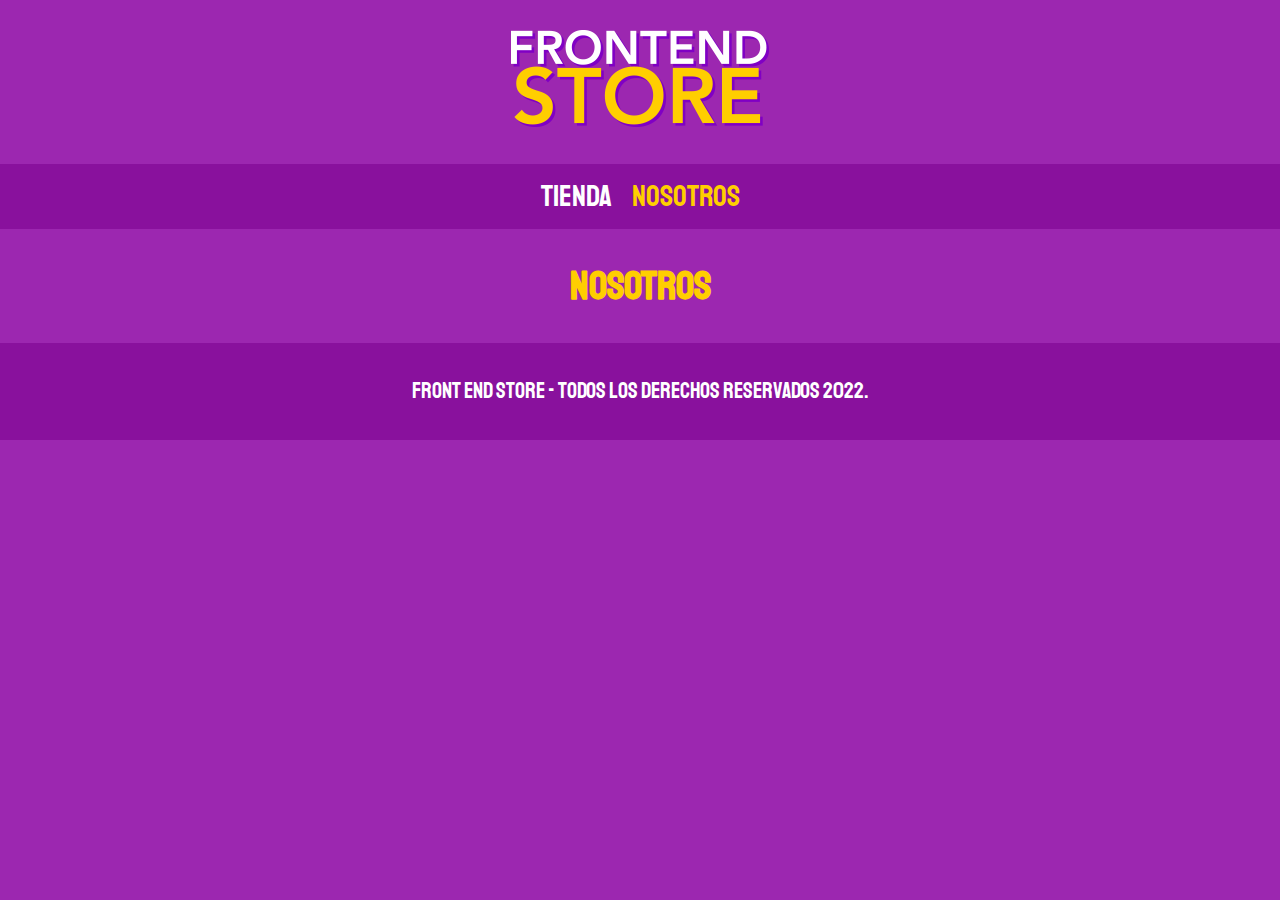
==== nosotros.html @ 14e37276 "header y footer agregados" ====
<!DOCTYPE html>
<html lang="en">
<head>
    <meta charset="UTF-8">
    <meta http-equiv="X-UA-Compatible" content="IE=edge">
    <meta name="viewport" content="width=device-width, initial-scale=1.0">
    <title>FrontEnd Store</title>
    <link rel="stylesheet" href="css/normalize.css">
    <link href="https://fonts.googleapis.com/css2?family=Staatliches&display=swap" rel="stylesheet">
    <link rel="stylesheet" href="css/style.css">
</head>
<body>
    <header class="header">
        <a href="index.html">
            <img class="header__logo" src="img/logo.png" alt="logotipo">
        </a>
    </header>
    <nav class="navegacion">
        <a class="navegacion__enlace" href="index.html">Tienda</a>
        <a class="navegacion__enlace navegacion__enlace--activo" href="nosotros.html">Nosotros</a>
    </nav>
    <main class="contenedor">
        <h1>Nosotros</h1>
    </main>
    <footer class="footer">
        <p class="footer__texto">Front End Store - Todos los Derechos Reservados 2022.</p>
    </footer>
    
</body>
</html>
---- css/style.css ----
:root{
    --primario: #9c27b0;
    --primarioOscuro: #89119d;
    --secundario: #ffce00;
    --secundarioOscuro: rgb(233,287,2);
    --blanco: #fff;
    --negro: #000;

    --fuentePrincipal: 'Staatliches', cursive;
}

html {
    box-sizing: border-box;
    font-size: 62.5%;   /* (1)Este va de la mano con (2)*/
  }
*, *:before, *:after {
    box-sizing: inherit;
}

/* Globales */
body{
    font-size: 16px;  /* (2)Este va de la mano con (1). Con el fin de que 1rem=10px */
    background-color: var(--primario);
    line-height: 1.5;
}
p{
    font-size: 1.8rem;
    font-family: Arial, Helvetica, sans-serif;
    color: var(--blanco);
}
a{
    text-decoration: none;
}
img{
    max-width: 100%;
}
.contendor{
    max-width: 120rem;
    margin: 0 auto;
}
h1, h2, h3{
    text-align: center;
    color: var(--secundario);
    font-family: var(--fuentePrincipal);
}
h1{
    font-size: 4rem;
}
h2{
    font-size: 3.2rem;
}
h3{
    font-size: 2.4rem;
}

/* Header */
.header{
    display: flex;
    justify-content: center;
}
.header__logo{
    margin: 3rem 0;
}

/* Footer */
.footer{
    background-color: var(--primarioOscuro);
    padding: 1rem 0;
    margin-top: 2rem;
}
.footer__texto{
    font-family: var(--fuentePrincipal);
    font-size: 2.2rem;
    text-align: center;
}

/* Navegacion */
.navegacion{
    background-color: var(--primarioOscuro);
    padding: 1rem 0;
    display: flex;
    justify-content: center;
    /* gap: 2rem; Separacion forma nueva*/
}
.navegacion__enlace{
    font-family: var(--fuentePrincipal);
    color: var(--blanco);
    font-size: 3rem;
    margin-right: 2rem; /*Separacion solo que deja 2rem al ultimo elemento pero se soluciona con el de abajo*/
}
.navegacion__enlace:last-of-type{
    margin-right: 0;    /*esta clase lo soluciona*/
}
.navegacion__enlace--activo, .navegacion__enlace:hover{
    color: var(--secundario);
}
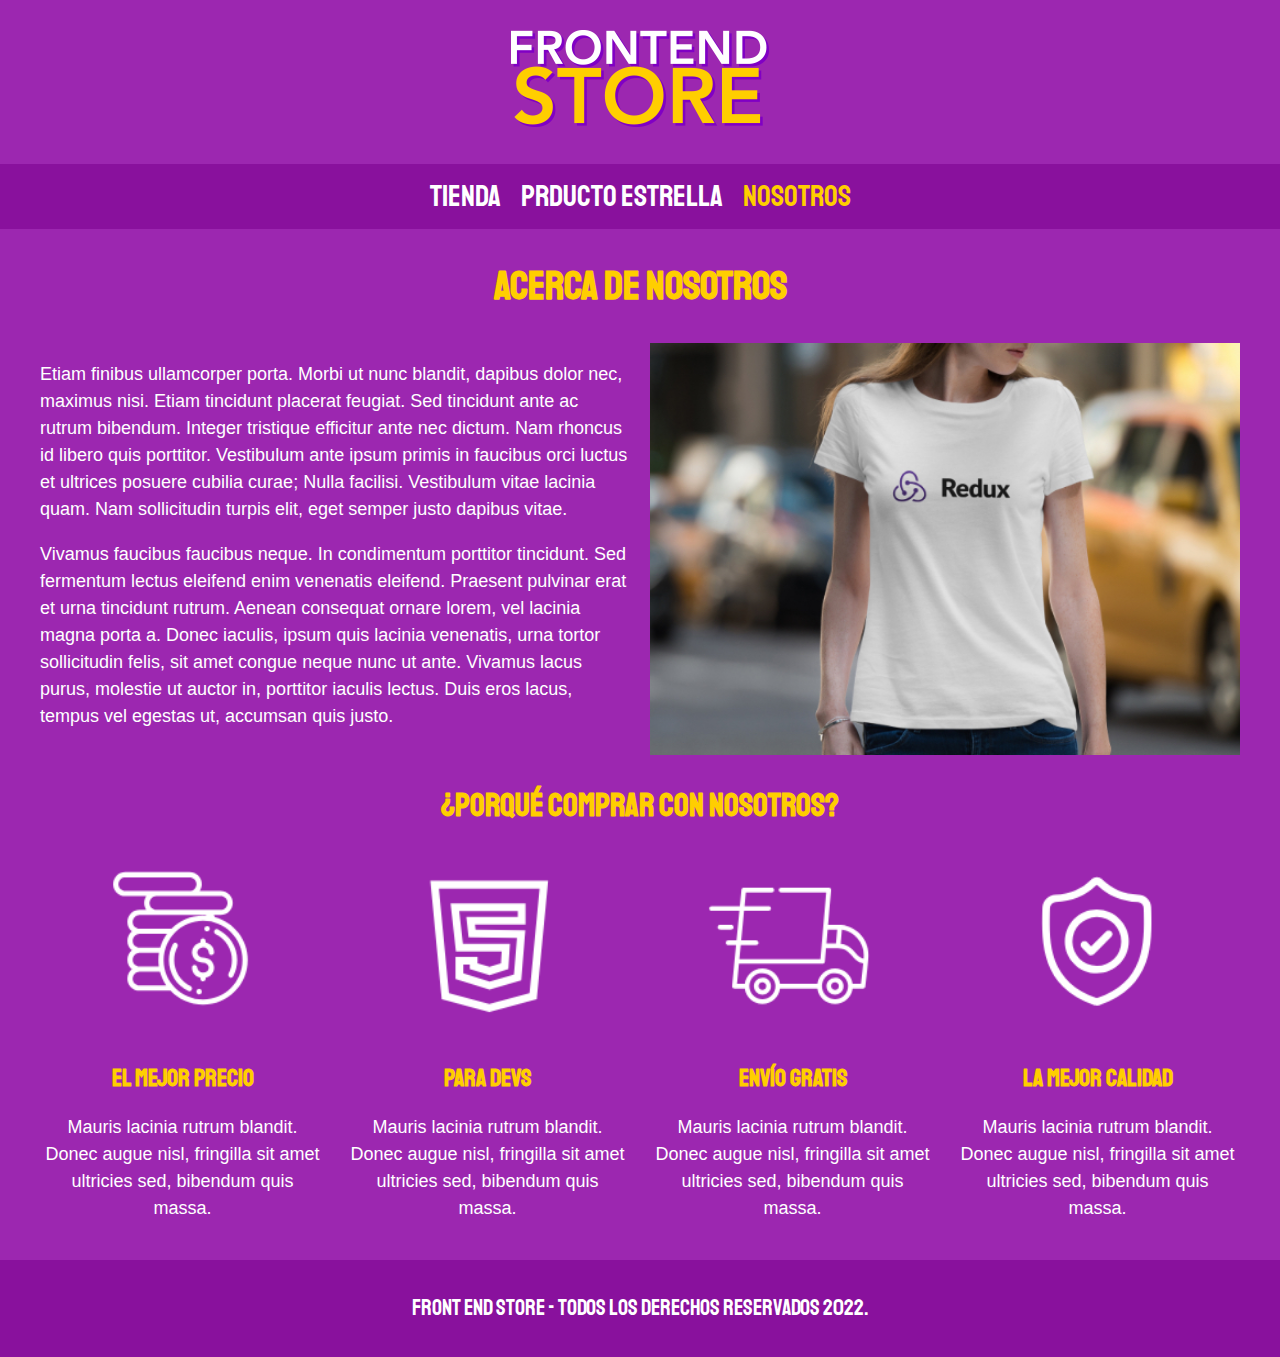
==== commit 20aa3ac1: "Proyecto terminado" ====
--- a/nosotros.html
+++ b/nosotros.html
@@ -17,11 +17,44 @@
     </header>
     <nav class="navegacion">
         <a class="navegacion__enlace" href="index.html">Tienda</a>
+        <a class="navegacion__enlace" href="producto.html">Prducto Estrella</a>
         <a class="navegacion__enlace navegacion__enlace--activo" href="nosotros.html">Nosotros</a>
     </nav>
     <main class="contenedor">
-        <h1>Nosotros</h1>
+        <h1>Acerca de Nosotros</h1>
+        <div class="nosotros">
+            <div class="nosotros__contenido">
+                <p>Etiam finibus ullamcorper porta. Morbi ut nunc blandit, dapibus dolor nec, maximus nisi. Etiam tincidunt placerat feugiat. Sed tincidunt ante ac rutrum bibendum. Integer tristique efficitur ante nec dictum. Nam rhoncus id libero quis porttitor. Vestibulum ante ipsum primis in faucibus orci luctus et ultrices posuere cubilia curae; Nulla facilisi. Vestibulum vitae lacinia quam. Nam sollicitudin turpis elit, eget semper justo dapibus vitae.</p>
+                <p>Vivamus faucibus faucibus neque. In condimentum porttitor tincidunt. Sed fermentum lectus eleifend enim venenatis eleifend. Praesent pulvinar erat et urna tincidunt rutrum. Aenean consequat ornare lorem, vel lacinia magna porta a. Donec iaculis, ipsum quis lacinia venenatis, urna tortor sollicitudin felis, sit amet congue neque nunc ut ante. Vivamus lacus purus, molestie ut auctor in, porttitor iaculis lectus. Duis eros lacus, tempus vel egestas ut, accumsan quis justo.</p>
+            </div>
+            <img class="nosotros__imagen" src="img/nosotros.jpg" alt="imagen nosotros">
+        </div>
     </main>
+    <section class="contenedor comprar">
+            <h2 class="comprar__titulo">¿Porqué Comprar Con Nosotros?</h2>
+            <div class="bloques">
+                <div class="bloque">
+                    <img class="bloque__imagen" src="img/icono_1.png" alt="porque comprar">
+                    <h3 class="bloque__titulo">El Mejor Precio</h3>
+                    <p>Mauris lacinia rutrum blandit. Donec augue nisl, fringilla sit amet ultricies sed, bibendum quis massa.</p>
+                </div> <!--.bloque-->
+                <div class="bloque">
+                    <img class="bloque__imagen" src="img/icono_2.png" alt="porque comprar">
+                    <h3 class="bloque__titulo">Para Devs</h3>
+                    <p>Mauris lacinia rutrum blandit. Donec augue nisl, fringilla sit amet ultricies sed, bibendum quis massa.</p>
+                </div> <!--.bloque-->
+                <div class="bloque">
+                    <img class="bloque__imagen" src="img/icono_3.png" alt="porque comprar">
+                    <h3 class="bloque__titulo">Envío Gratis</h3>
+                    <p>Mauris lacinia rutrum blandit. Donec augue nisl, fringilla sit amet ultricies sed, bibendum quis massa.</p>
+                </div> <!--.bloque-->
+                <div class="bloque">
+                    <img class="bloque__imagen" src="img/icono_4.png" alt="porque comprar">
+                    <h3 class="bloque__titulo">La Mejor Calidad</h3>
+                    <p>Mauris lacinia rutrum blandit. Donec augue nisl, fringilla sit amet ultricies sed, bibendum quis massa.</p>
+                </div> <!--.bloque-->
+            </div> <!--.bloques-->
+    </section>
     <footer class="footer">
         <p class="footer__texto">Front End Store - Todos los Derechos Reservados 2022.</p>
     </footer>
--- a/css/style.css
+++ b/css/style.css
@@ -2,7 +2,7 @@
     --primario: #9c27b0;
     --primarioOscuro: #89119d;
     --secundario: #ffce00;
-    --secundarioOscuro: rgb(233,287,2);
+    --secundarioOscuro: rgb(233,187,2);
     --blanco: #fff;
     --negro: #000;
 
@@ -32,9 +32,9 @@
     text-decoration: none;
 }
 img{
-    max-width: 100%;
-}
-.contendor{
+    width: 100%;
+}
+.contenedor{
     max-width: 120rem;
     margin: 0 auto;
 }
@@ -79,8 +79,16 @@
     background-color: var(--primarioOscuro);
     padding: 1rem 0;
     display: flex;
+    flex-direction: column;
+    align-items: center;
     justify-content: center;
     /* gap: 2rem; Separacion forma nueva*/
+}
+@media (min-width: 768px) {
+    .navegacion{
+        flex-direction: row;
+        justify-content: center;
+    }
 }
 .navegacion__enlace{
     font-family: var(--fuentePrincipal);
@@ -93,4 +101,153 @@
 }
 .navegacion__enlace--activo, .navegacion__enlace:hover{
     color: var(--secundario);
+}
+
+/* Grid */
+.grid{
+    display: grid;
+    grid-template-columns: repeat(2, 1fr);
+    column-gap: 2rem;  /*gap: 2rem - ese seria el codigo de column-gap: y row-gap: de forma abreviada*/
+    row-gap: 2rem;
+}
+@media (min-width: 768px) {
+    .grid{
+        grid-template-columns: repeat(3, 1fr);
+    }
+}
+
+/* Productos */
+.producto{
+    background-color: var(--primarioOscuro);
+    padding: 1rem;
+}
+.producto__nombre{
+    font-size: 4rem;
+}
+.producto__precio{
+    font-size: 2.8rem;
+    color: var(--secundario);
+}
+.producto__nombre, .producto__precio{
+    font-family: var(--fuentePrincipal);
+    margin: 1rem 0;
+    text-align: center;
+    line-height: 1.2;
+}
+
+/* Graficos */
+.grafico{
+    min-height: 30rem;
+    background-repeat: no-repeat;
+    background-size: cover;
+    grid-column: 1/3;
+}
+.grafico--camisas{
+    grid-row: 2/3;
+    background-image: url(../img/grafico1.jpg);
+}
+.grafico--node{
+    background-image: url(../img/grafico2.jpg);
+    grid-row: 8/9;
+}
+@media (min-width: 768px) {
+    .grafico--node{
+        grid-row: 5/6;
+        grid-column: 2/4;
+    }
+}
+
+/* Nosotros */
+.nosotros{
+    display: grid;
+    grid-template-columns: 1fr;
+}
+@media (min-width: 768px) {
+    .nosotros{
+        grid-template-columns: repeat(2, 1fr);
+        column-gap: 2rem;
+    }
+    .nosotros__imagen{
+        grid-column: 2/3;
+    }
+}
+.nosotros__imagen{
+    grid-row: 1/2;
+}
+
+/* Comprar 
+.comprar{
+    display: grid;
+    grid-template-columns: repeat(2, 1fr);
+    column-gap: 2rem;
+}
+@media (min-width: 768px) {
+    .comprar{
+        display: grid;
+        grid-template-columns: repeat(4, 1fr);
+    }
+}
+
+p, .parrafo{
+    text-align: center;
+}
+*/
+
+/* Bloques */
+.bloques{
+    display: grid;
+    grid-template-columns: repeat(2, 1fr);
+    gap: 2rem;
+}
+@media (min-width: 768px) {
+    .bloques{
+        grid-template-columns: repeat(4, 1fr);
+    }
+}
+.bloque{
+    text-align: center;
+}
+.bloque__titulo{
+    margin: 0;
+}
+.comprar__titulo{
+    margin-bottom: 0;
+}
+
+/* Pagina del Producto */
+@media (min-width: 768px) {
+    .camisa{
+        display: grid;
+        grid-template-columns: repeat(2, 1fr);
+        column-gap: 2rem;
+    }
+}
+.formulario{
+    display: grid;
+    grid-template-columns: repeat(2, 1fr);
+    gap: 2rem;
+}
+.formulario__campo{
+    border-color: var(--primarioOscuro);
+    border-width: 1rem;
+    border-style: solid; /*para hacerlo mas corto estas 3 lineas de codigo de border se puede usar: border: 1rem solid var(--primarioOscuro);*/
+    background-color: transparent; /*tranparent no tiene color por lo tanto usa el color del body(osea del proyecto)*/ 
+    color: var(--blanco);
+    font-size: 2rem;
+    font-family: Arial, Helvetica, sans-serif;
+    padding: 1rem;
+    appearance: none; /*quita la flecha del select*/
+}
+.formulario__submit{
+    background-color: var(--secundario);
+    border: none;
+    font-size: 2rem;
+    font-family: var(--fuentePrincipal);
+    padding: 2rem;
+    transition: background-color .3s ease;
+    grid-column: 1/3;
+}
+.formulario__submit:hover{
+    cursor: pointer;
+    background-color: var(--secundarioOscuro);
 }